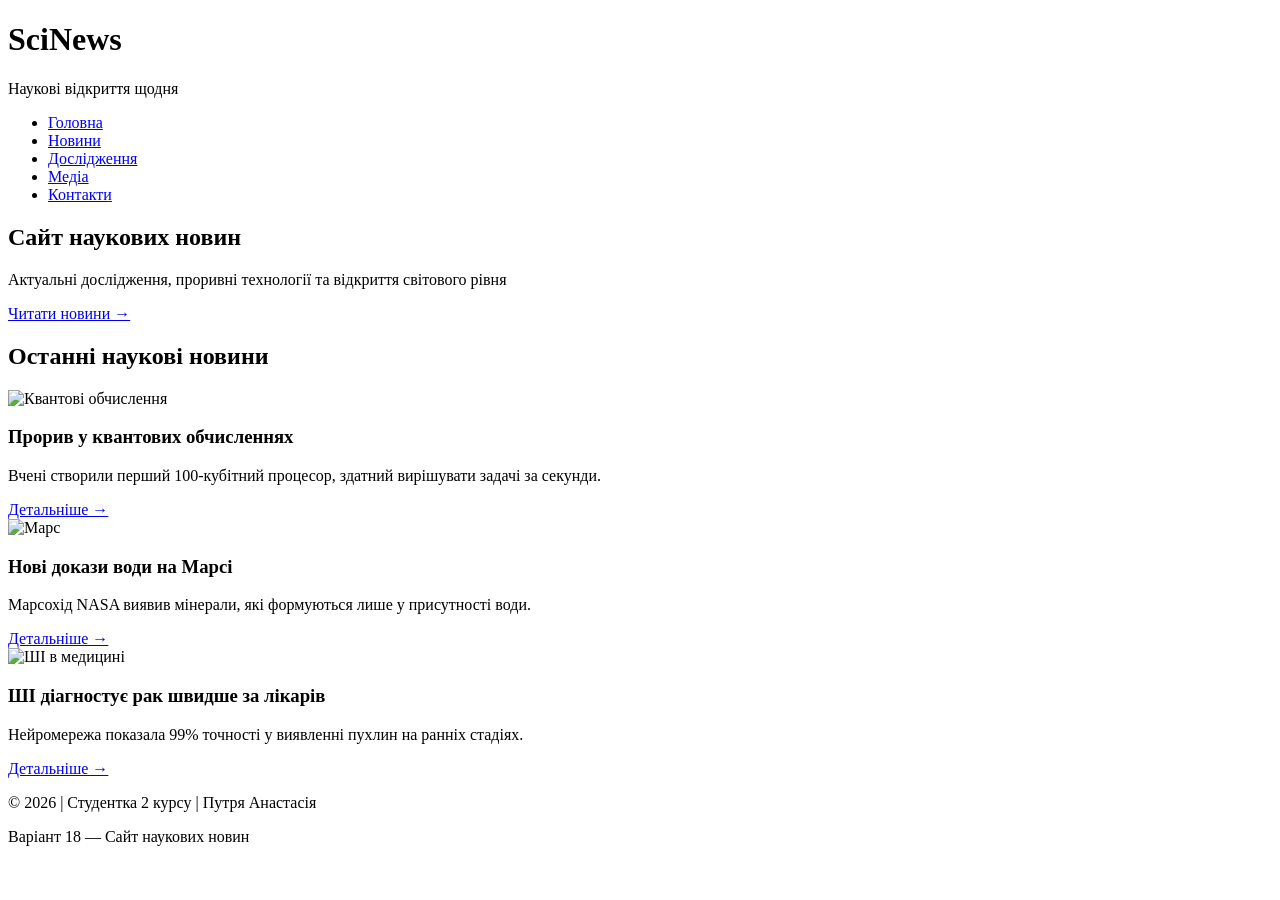
==== index.html @ b88ee468 "Перший коміт" ====
<!DOCTYPE html>
<html lang="uk">
<head>
    <meta charset="UTF-8">
    <meta name="viewport" content="width=device-width, initial-scale=1.0">
    <title>Наукові новини | Головна</title>
    <link rel="stylesheet" href="css/style.css">
</head>
<body>
    <header>
        <div class="container">
            <div class="header-content">
                <div class="logo">
                    <h1>SciNews</h1>
                    <p>Наукові відкриття щодня</p>
                </div>
                <nav>
                    <ul>
                        <li><a href="index.html" class="active">Головна</a></li>
                        <li><a href="page/news.html">Новини</a></li>
                        <li><a href="page/research.html">Дослідження</a></li>
                        <li><a href="page/media.html">Медіа</a></li>
                        <li><a href="page/contacts.html">Контакти</a></li>
                    </ul>
                </nav>
            </div>
        </div>
    </header>

    <main>
        <section class="hero">
            <div class="container">
                <h2>Сайт наукових новин</h2>
                <p>Актуальні дослідження, проривні технології та відкриття світового рівня</p>
                <a href="page/news.html" class="btn">Читати новини →</a>
            </div>
        </section>

        <section class="featured">
            <div class="container">
                <h2>Останні наукові новини</h2>
                <div class="news-grid">
                    <article class="news-card">
                        <img src="D:\web\ВАРІАНТ_18_Путря\IMAGES\1.webp" alt="Квантові обчислення">
                        <h3>Прорив у квантових обчисленнях</h3>
                        <p>Вчені створили перший 100-кубітний процесор, здатний вирішувати задачі за секунди.</p>
                        <a href="page/news.html" class="read-more">Детальніше →</a>
                    </article>
                    <article class="news-card">
                        <img src="D:\web\ВАРІАНТ_18_Путря\IMAGES\2.webp" alt="Марс">
                        <h3>Нові докази води на Марсі</h3>
                        <p>Марсохід NASA виявив мінерали, які формуються лише у присутності води.</p>
                        <a href="page/news.html" class="read-more">Детальніше →</a>
                    </article>
                    <article class="news-card">
                        <img src="D:\web\ВАРІАНТ_18_Путря\IMAGES\3.jpg" alt="ШІ в медицині">
                        <h3>ШІ діагностує рак швидше за лікарів</h3>
                        <p>Нейромережа показала 99% точності у виявленні пухлин на ранніх стадіях.</p>
                        <a href="page/news.html" class="read-more">Детальніше →</a>
                    </article>
                </div>
            </div>
        </section>
    </main>

    <footer class="mainfooter">
        <div class="container">
            <p>© 2026 | Студентка 2 курсу | Путря Анастасія</p>
            <p>Варіант 18 — Сайт наукових новин</p>
        </div>
    </footer>
</body>
</html>
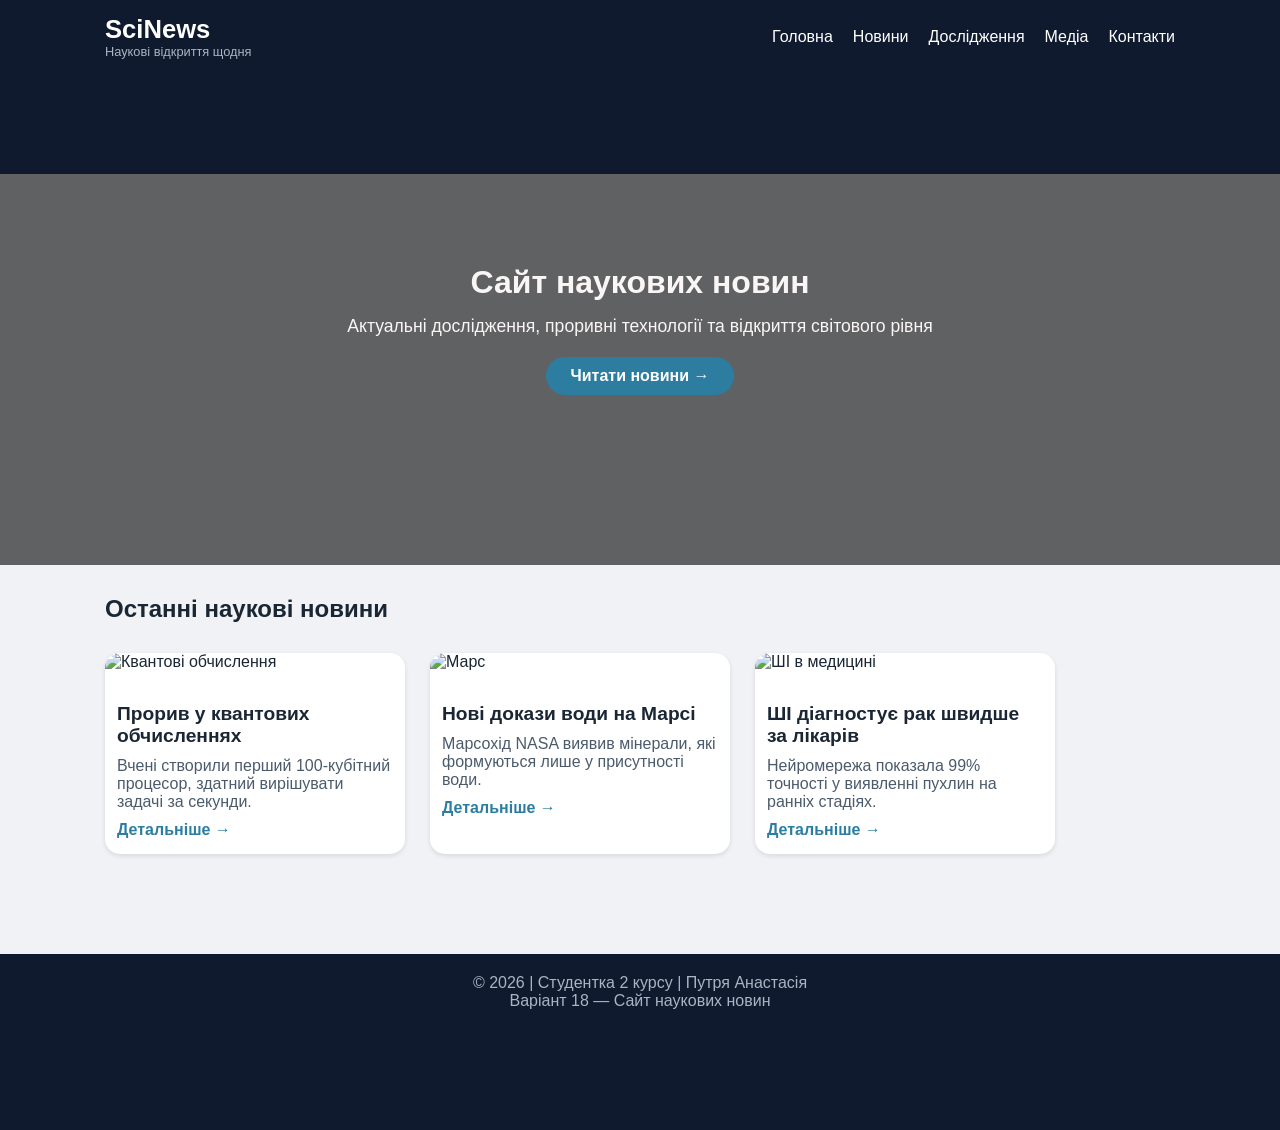
==== commit 2fe18abf: "Linked CSS file to HTML" ====
--- a/index.html
+++ b/index.html
@@ -4,7 +4,7 @@
     <meta charset="UTF-8">
     <meta name="viewport" content="width=device-width, initial-scale=1.0">
     <title>Наукові новини | Головна</title>
-    <link rel="stylesheet" href="css/style.css">
+    <link rel="stylesheet" href="CSS/style.css">
 </head>
 <body>
     <header>
@@ -70,4 +70,4 @@
         </div>
     </footer>
 </body>
-</html>+</html>
--- a/CSS/style.css
+++ b/CSS/style.css
@@ -0,0 +1,276 @@
+
+* {
+    margin: 0;
+    padding: 0;
+    box-sizing: border-box;
+}
+
+html, body {
+    height: 100%;
+}
+
+body {
+    display: flex;
+    flex-direction: column;
+    font-family: Arial, sans-serif;
+    background-color: #f0f2f5;
+    color: #1a2634;
+}
+
+
+.container {
+    max-width: 1100px;
+    margin: 0 auto;
+    margin-bottom: 100px;
+    padding: 0 15px;
+}
+
+header {
+    background-color: #0f1a2e;
+    color: white;
+    padding: 15px 0;
+}
+
+.header-content {
+    display: flex;
+    justify-content: space-between;
+    align-items: center;
+}
+
+.logo h1 {
+    font-size: 1.6rem;
+}
+
+.logo p {
+    font-size: 0.8rem;
+    color: #aab4c2;
+}
+
+nav ul {
+    display: flex;
+    list-style: none;
+    gap: 20px;
+}
+
+nav a {
+    color: white;
+    text-decoration: none;
+    padding: 8px 0;
+}
+
+nav a:hover {
+    color: #5dade2;
+    text-decoration: underline;
+}
+
+.hero {
+    background-image: linear-gradient(rgba(0,0,0,0.6), rgba(0,0,0,0.6)), url('https://zbruc.eu/sites/default/files/images/2023/02/z1675592614a213i.jpg');
+    background-size: cover;
+    background-position: center;
+    color: rgb(251, 246, 246);
+    text-align: center;
+    padding: 70px 20px;
+    margin-bottom: 30px;
+}
+
+.hero h2 {
+    font-size: 2rem;
+    margin-bottom: 15px;
+}
+
+.hero p {
+    font-size: 1.1rem;
+    max-width: 650px;
+    margin: 0 auto 20px;
+}
+
+.btn {
+    display: inline-block;
+    background-color: #2c7da0;
+    color: white;
+    padding: 10px 25px;
+    border-radius: 25px;
+    text-decoration: none;
+    font-weight: bold;
+    border: none;
+    cursor: pointer;
+}
+
+.btn:hover {
+    background-color: #1f5e7a;
+}
+
+.news-grid {
+    display: flex;
+    gap: 25px;
+    margin: 30px 0;
+}
+
+.news-card {
+    background: white;
+    border-radius: 15px;
+    width: 300px;
+    overflow: hidden;
+    box-shadow: 0 2px 5px rgba(0,0,0,0.1);
+}
+
+.news-card img {
+    width: 100%;
+    height: 180px;
+}
+
+.news-card h3 {
+    padding: 12px 12px 0;
+    font-size: 1.2rem;
+}
+
+.news-card p {
+    padding: 0 12px;
+    color: #4b5b6c;
+}
+
+.read-more {
+    display: inline-block;
+    margin: 10px 12px 15px;
+    color: #2c7da0;
+    text-decoration: none;
+    font-weight: bold;
+}
+
+.news-list {
+    margin: 30px 0;
+}
+
+.news-item {
+    display: flex;
+    gap: 20px;
+    background: white;
+    padding: 20px;
+    border-radius: 15px;
+    margin-bottom: 20px;
+}
+
+.news-item img {
+    width: 180px;
+    height: 120px;
+    border-radius: 10px;
+}
+
+.styled-table {
+    width: 100%;
+    border-collapse: collapse;
+    background: white;
+    margin: 25px 0;
+}
+
+.styled-table th,
+.styled-table td {
+    padding: 10px 12px;
+    text-align: left;
+    border: 1px solid #ddd;
+}
+
+.styled-table th {
+    background-color: #1a2a3f;
+    color: white;
+}
+
+.research-grid {
+    display: flex;
+    gap: 20px;
+    margin: 30px 0;
+}
+
+.research-card {
+    background: white;
+    padding: 20px;
+    border-radius: 15px;
+    width: 300px;
+    box-shadow: 0 2px 5px rgba(0,0,0,0.1);
+}
+
+.video-gallery {
+    display: flex;
+    gap: 25px;
+    margin: 30px 0;
+}
+
+.video-card {
+    background: white;
+    padding: 15px;
+    border-radius: 15px;
+    width: 400px;
+    box-shadow: 0 2px 5px rgba(0,0,0,0.1);
+}
+
+.video-card video,
+.video-card iframe {
+    width: 100%;
+    border-radius: 10px;
+    margin-bottom: 10px;
+}
+
+.contacts-grid {
+    display: flex;
+    gap: 25px;
+    margin: 30px 0;
+}
+
+.contact-info,
+.contact-form {
+    background: white;
+    padding: 25px;
+    border-radius: 15px;
+    flex: 1;
+    box-shadow: 0 2px 5px rgba(0,0,0,0.1);
+}
+
+.contact-form input,
+.contact-form textarea {
+    width: 100%;
+    padding: 10px;
+    margin-bottom: 15px;
+    border: 1px solid #ccc;
+    border-radius: 8px;
+}
+
+.external-links {
+    background: #e4eef7;
+    padding: 20px;
+    border-radius: 15px;
+    margin: 25px 0;
+}
+
+.external-links ul {
+    list-style: none;
+    margin-top: 10px;
+}
+
+.external-links li {
+    margin: 8px 0;
+}
+
+.external-links a {
+    color: #1f5e7a;
+    text-decoration: none;
+}
+
+.external-links a:hover {
+    text-decoration: underline;
+}
+
+footer {
+    background-color: #0f1a2e;
+    color: #aab4c2;
+    text-align: center;
+    padding: 20px 0;
+}
+
+h2, h3 {
+    margin-top: 20px;
+    margin-bottom: 10px;
+}
+.mainfooter {
+    bottom: 0;
+    left: 0;
+}
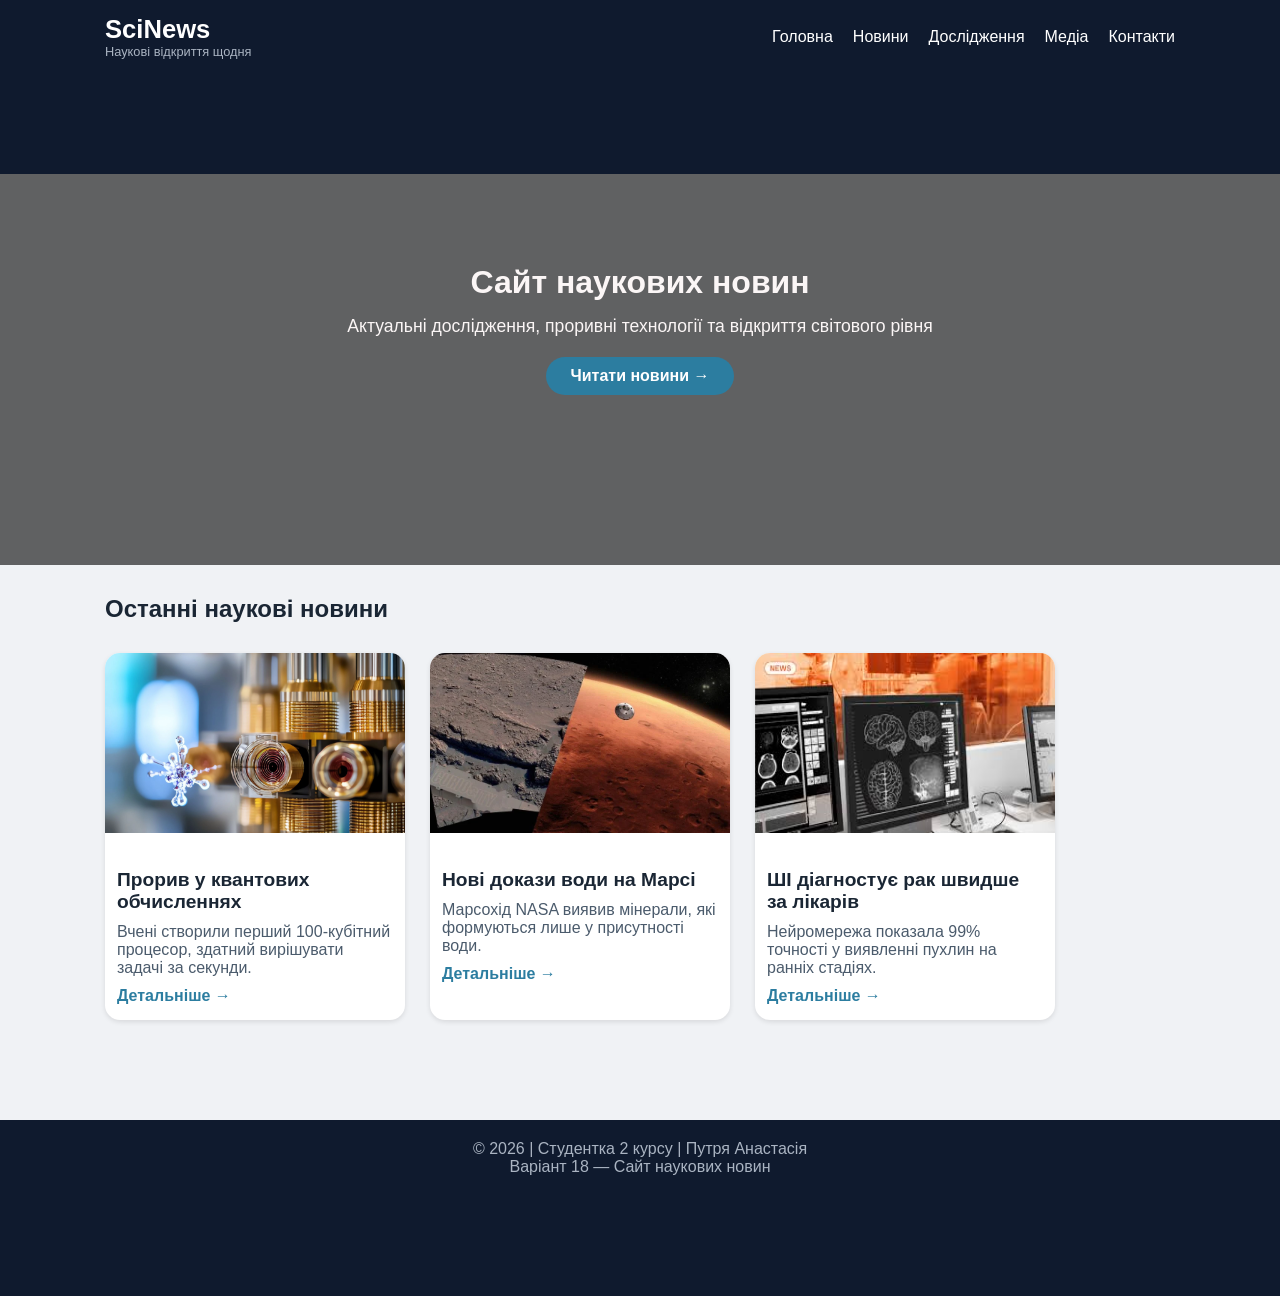
==== commit 1eb6ed84: "Fixed conection" ====
--- a/index.html
+++ b/index.html
@@ -17,10 +17,10 @@
                 <nav>
                     <ul>
                         <li><a href="index.html" class="active">Головна</a></li>
-                        <li><a href="page/news.html">Новини</a></li>
-                        <li><a href="page/research.html">Дослідження</a></li>
-                        <li><a href="page/media.html">Медіа</a></li>
-                        <li><a href="page/contacts.html">Контакти</a></li>
+                        <li><a href="PAGE/news.html">Новини</a></li>
+                        <li><a href="PAGE/research.html">Дослідження</a></li>
+                        <li><a href="PAGE/media.html">Медіа</a></li>
+                        <li><a href="PAGE/contacts.html">Контакти</a></li>
                     </ul>
                 </nav>
             </div>
@@ -32,7 +32,7 @@
             <div class="container">
                 <h2>Сайт наукових новин</h2>
                 <p>Актуальні дослідження, проривні технології та відкриття світового рівня</p>
-                <a href="page/news.html" class="btn">Читати новини →</a>
+                <a href="PAGE/news.html" class="btn">Читати новини →</a>
             </div>
         </section>
 
@@ -41,22 +41,22 @@
                 <h2>Останні наукові новини</h2>
                 <div class="news-grid">
                     <article class="news-card">
-                        <img src="D:\web\ВАРІАНТ_18_Путря\IMAGES\1.webp" alt="Квантові обчислення">
+                        <img src="IMAGES/1.webp" alt="Квантові обчислення">
                         <h3>Прорив у квантових обчисленнях</h3>
                         <p>Вчені створили перший 100-кубітний процесор, здатний вирішувати задачі за секунди.</p>
-                        <a href="page/news.html" class="read-more">Детальніше →</a>
+                        <a href="PAGE/news.html" class="read-more">Детальніше →</a>
                     </article>
                     <article class="news-card">
-                        <img src="D:\web\ВАРІАНТ_18_Путря\IMAGES\2.webp" alt="Марс">
+                        <img src="IMAGES/2.webp" alt="Марс">
                         <h3>Нові докази води на Марсі</h3>
                         <p>Марсохід NASA виявив мінерали, які формуються лише у присутності води.</p>
-                        <a href="page/news.html" class="read-more">Детальніше →</a>
+                        <a href="PAGE/news.html" class="read-more">Детальніше →</a>
                     </article>
                     <article class="news-card">
-                        <img src="D:\web\ВАРІАНТ_18_Путря\IMAGES\3.jpg" alt="ШІ в медицині">
+                        <img src="IMAGES/3.jpg" alt="ШІ в медицині">
                         <h3>ШІ діагностує рак швидше за лікарів</h3>
                         <p>Нейромережа показала 99% точності у виявленні пухлин на ранніх стадіях.</p>
-                        <a href="page/news.html" class="read-more">Детальніше →</a>
+                        <a href="PAGE/news.html" class="read-more">Детальніше →</a>
                     </article>
                 </div>
             </div>
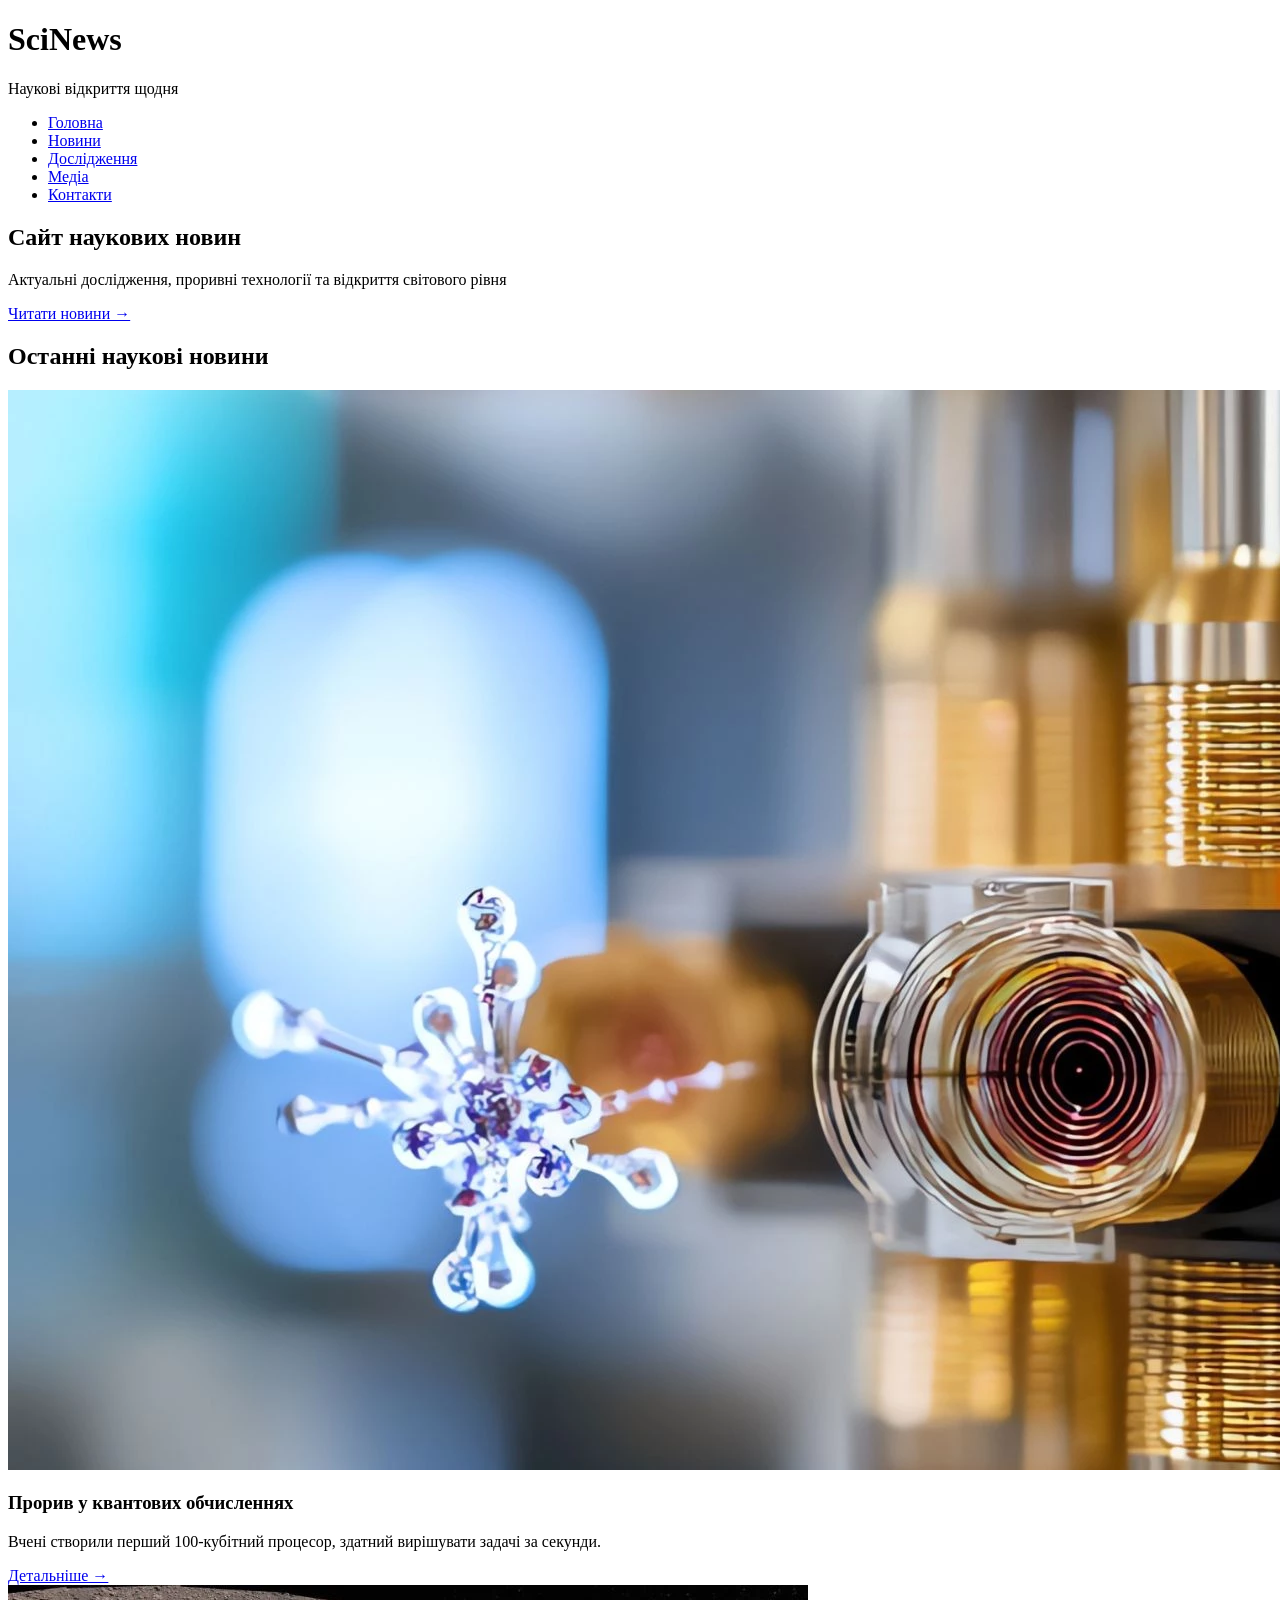
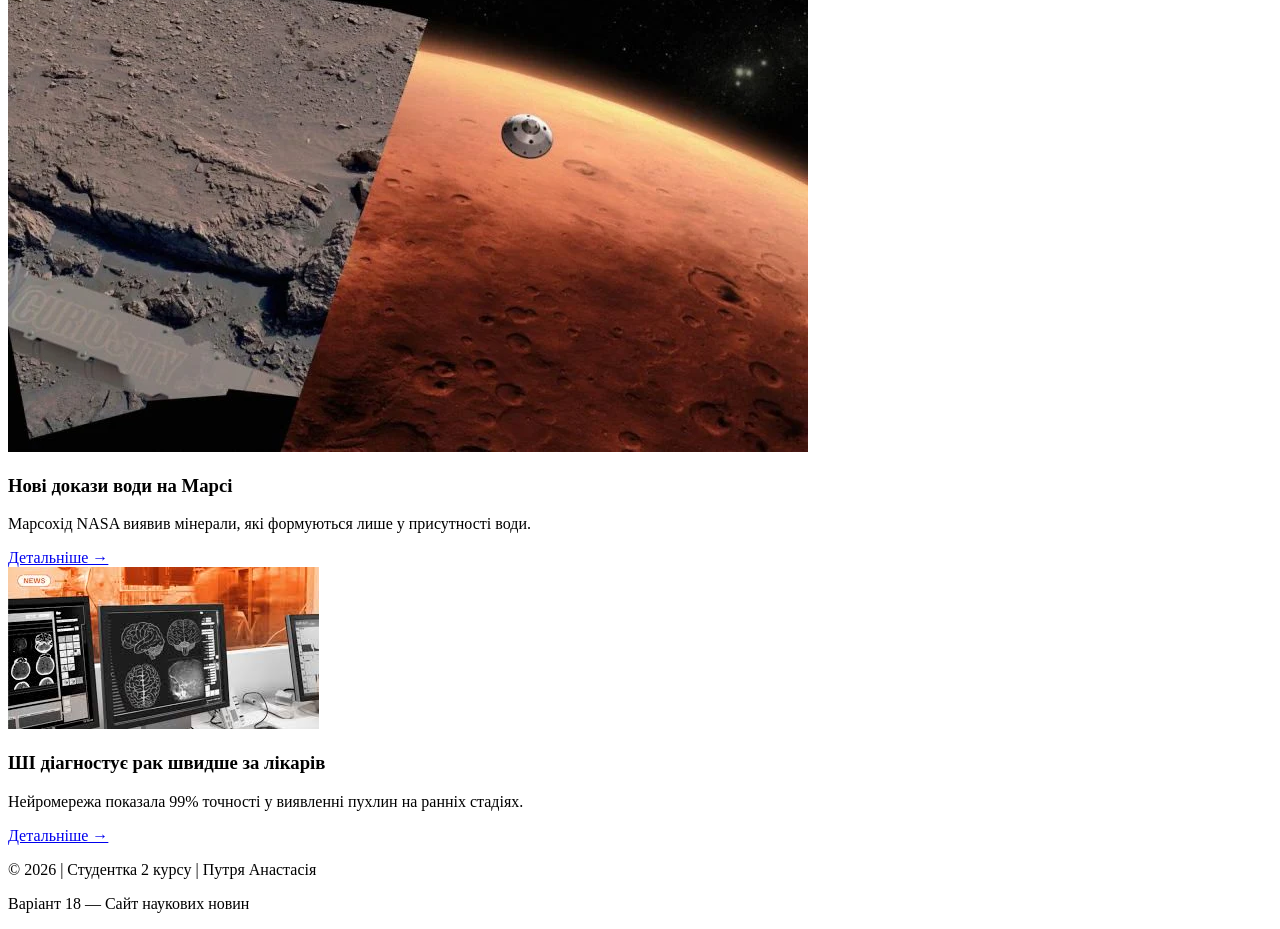
==== commit 58f32284: "Add README and update project files" ====
--- a/index.html
+++ b/index.html
@@ -4,7 +4,7 @@
     <meta charset="UTF-8">
     <meta name="viewport" content="width=device-width, initial-scale=1.0">
     <title>Наукові новини | Головна</title>
-    <link rel="stylesheet" href="CSS/style.css">
+    <link rel="stylesheet" href="css/style.css">
 </head>
 <body>
     <header>
@@ -17,10 +17,10 @@
                 <nav>
                     <ul>
                         <li><a href="index.html" class="active">Головна</a></li>
-                        <li><a href="PAGE/news.html">Новини</a></li>
-                        <li><a href="PAGE/research.html">Дослідження</a></li>
-                        <li><a href="PAGE/media.html">Медіа</a></li>
-                        <li><a href="PAGE/contacts.html">Контакти</a></li>
+                        <li><a href="page/news.html">Новини</a></li>
+                        <li><a href="page/research.html">Дослідження</a></li>
+                        <li><a href="page/media.html">Медіа</a></li>
+                        <li><a href="page/contacts.html">Контакти</a></li>
                     </ul>
                 </nav>
             </div>
@@ -32,7 +32,7 @@
             <div class="container">
                 <h2>Сайт наукових новин</h2>
                 <p>Актуальні дослідження, проривні технології та відкриття світового рівня</p>
-                <a href="PAGE/news.html" class="btn">Читати новини →</a>
+                <a href="page/news.html" class="btn">Читати новини →</a>
             </div>
         </section>
 
@@ -44,19 +44,19 @@
                         <img src="IMAGES/1.webp" alt="Квантові обчислення">
                         <h3>Прорив у квантових обчисленнях</h3>
                         <p>Вчені створили перший 100-кубітний процесор, здатний вирішувати задачі за секунди.</p>
-                        <a href="PAGE/news.html" class="read-more">Детальніше →</a>
+                        <a href="page/news.html" class="read-more">Детальніше →</a>
                     </article>
                     <article class="news-card">
                         <img src="IMAGES/2.webp" alt="Марс">
                         <h3>Нові докази води на Марсі</h3>
                         <p>Марсохід NASA виявив мінерали, які формуються лише у присутності води.</p>
-                        <a href="PAGE/news.html" class="read-more">Детальніше →</a>
+                        <a href="page/news.html" class="read-more">Детальніше →</a>
                     </article>
                     <article class="news-card">
                         <img src="IMAGES/3.jpg" alt="ШІ в медицині">
                         <h3>ШІ діагностує рак швидше за лікарів</h3>
                         <p>Нейромережа показала 99% точності у виявленні пухлин на ранніх стадіях.</p>
-                        <a href="PAGE/news.html" class="read-more">Детальніше →</a>
+                        <a href="page/news.html" class="read-more">Детальніше →</a>
                     </article>
                 </div>
             </div>
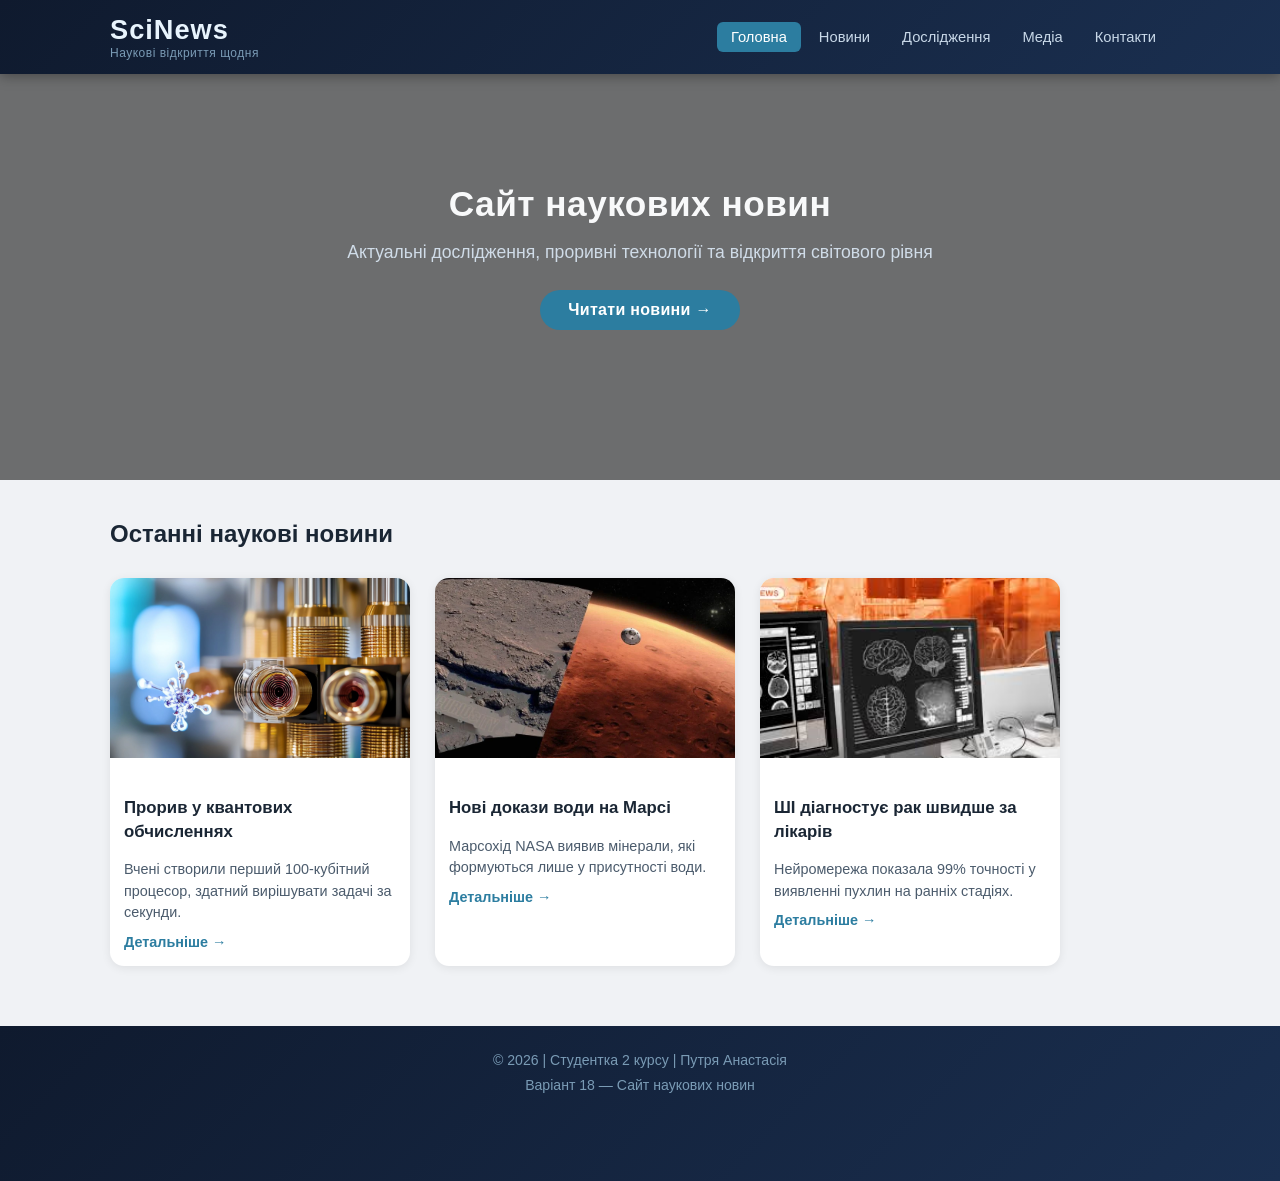
==== commit 58f8f276: "Fix img" ====
--- a/index.html
+++ b/index.html
@@ -41,19 +41,19 @@
                 <h2>Останні наукові новини</h2>
                 <div class="news-grid">
                     <article class="news-card">
-                        <img src="IMAGES/1.webp" alt="Квантові обчислення">
+                        <img src="images/1.webp" alt="Квантові обчислення">
                         <h3>Прорив у квантових обчисленнях</h3>
                         <p>Вчені створили перший 100-кубітний процесор, здатний вирішувати задачі за секунди.</p>
                         <a href="page/news.html" class="read-more">Детальніше →</a>
                     </article>
                     <article class="news-card">
-                        <img src="IMAGES/2.webp" alt="Марс">
+                        <img src="images/2.webp" alt="Марс">
                         <h3>Нові докази води на Марсі</h3>
                         <p>Марсохід NASA виявив мінерали, які формуються лише у присутності води.</p>
                         <a href="page/news.html" class="read-more">Детальніше →</a>
                     </article>
                     <article class="news-card">
-                        <img src="IMAGES/3.jpg" alt="ШІ в медицині">
+                        <img src="images/3.jpg" alt="ШІ в медицині">
                         <h3>ШІ діагностує рак швидше за лікарів</h3>
                         <p>Нейромережа показала 99% точності у виявленні пухлин на ранніх стадіях.</p>
                         <a href="page/news.html" class="read-more">Детальніше →</a>
--- a/css/style.css
+++ b/css/style.css
@@ -0,0 +1,402 @@
+* {
+    margin: 0;
+    padding: 0;
+    box-sizing: border-box;
+}
+
+html, body {
+    height: 100%;
+}
+
+body {
+    display: flex;
+    flex-direction: column;
+    font-family: 'Segoe UI', Arial, sans-serif;
+    background-color: #f0f2f5;
+    color: #1a2634;
+}
+
+.container {
+    max-width: 1100px;
+    margin: 0 auto;
+    margin-bottom: 60px;
+    padding: 0 20px;
+}
+
+header {
+    background: linear-gradient(135deg, #0f1a2e 0%, #1a2f50 100%);
+    color: white;
+    box-shadow: 0 2px 12px rgba(0, 0, 0, 0.35);
+    position: sticky;
+    top: 0;
+    z-index: 100;
+}
+
+header .container {
+    margin-bottom: 0;
+    padding: 14px 20px;
+}
+
+.header-content {
+    display: flex;
+    justify-content: space-between;
+    align-items: center;
+}
+
+.logo h1 {
+    font-size: 1.7rem;
+    letter-spacing: 1px;
+    color: #e8f4fd;
+}
+
+.logo p {
+    font-size: 0.75rem;
+    color: #7a9bb5;
+    letter-spacing: 0.5px;
+}
+
+nav ul {
+    display: flex;
+    list-style: none;
+    gap: 4px;
+}
+
+nav a {
+    color: #c8d8e8;
+    text-decoration: none;
+    padding: 7px 14px;
+    border-radius: 6px;
+    font-size: 0.92rem;
+    font-weight: 500;
+    transition: background 0.2s, color 0.2s;
+}
+
+nav a:hover {
+    background: rgba(93, 173, 226, 0.18);
+    color: #5dade2;
+}
+
+nav a.active {
+    background: #2c7da0;
+    color: #fff;
+}
+
+.hero {
+    background-image: linear-gradient(rgba(0,0,0,0.55), rgba(0,0,0,0.55)),
+        url('https://zbruc.eu/sites/default/files/images/2023/02/z1675592614a213i.jpg');
+    background-size: cover;
+    background-position: center;
+    color: #f8f9fa;
+    text-align: center;
+    padding: 90px 20px;
+    margin-bottom: 40px;
+}
+
+.hero h2 {
+    font-size: 2.2rem;
+    margin-bottom: 14px;
+    letter-spacing: 0.5px;
+}
+
+.hero p {
+    font-size: 1.1rem;
+    max-width: 650px;
+    margin: 0 auto 24px;
+    color: #d0dce8;
+    line-height: 1.6;
+}
+
+.btn {
+    display: inline-block;
+    background-color: #2c7da0;
+    color: white;
+    padding: 11px 28px;
+    border-radius: 25px;
+    text-decoration: none;
+    font-weight: 600;
+    border: none;
+    cursor: pointer;
+    transition: background 0.2s, transform 0.15s;
+    letter-spacing: 0.3px;
+}
+
+.btn:hover {
+    background-color: #1f5e7a;
+    transform: translateY(-1px);
+}
+
+.news-grid {
+    display: flex;
+    gap: 25px;
+    margin: 30px 0;
+}
+
+.news-card {
+    background: white;
+    border-radius: 14px;
+    width: 300px;
+    overflow: hidden;
+    box-shadow: 0 2px 10px rgba(0,0,0,0.08);
+    transition: box-shadow 0.2s, transform 0.2s;
+}
+
+.news-card:hover {
+    box-shadow: 0 6px 20px rgba(0,0,0,0.13);
+    transform: translateY(-3px);
+}
+
+.news-card img {
+    width: 100%;
+    height: 180px;
+    object-fit: cover;
+}
+
+.news-card h3 {
+    padding: 14px 14px 6px;
+    font-size: 1.05rem;
+    line-height: 1.4;
+}
+
+.news-card p {
+    padding: 0 14px;
+    color: #4b5b6c;
+    font-size: 0.9rem;
+    line-height: 1.5;
+}
+
+.read-more {
+    display: inline-block;
+    margin: 10px 14px 16px;
+    color: #2c7da0;
+    text-decoration: none;
+    font-weight: 600;
+    font-size: 0.9rem;
+    transition: color 0.2s;
+}
+
+.read-more:hover {
+    color: #1f5e7a;
+}
+
+.news-list {
+    margin: 30px 0;
+}
+
+.news-item {
+    display: flex;
+    gap: 20px;
+    background: white;
+    padding: 20px;
+    border-radius: 14px;
+    margin-bottom: 18px;
+    box-shadow: 0 2px 8px rgba(0,0,0,0.07);
+    transition: box-shadow 0.2s;
+}
+
+.news-item:hover {
+    box-shadow: 0 4px 16px rgba(0,0,0,0.12);
+}
+
+.news-item img {
+    width: 180px;
+    height: 120px;
+    border-radius: 10px;
+    object-fit: cover;
+    flex-shrink: 0;
+}
+
+.styled-table {
+    width: 100%;
+    border-collapse: collapse;
+    background: white;
+    margin: 25px 0;
+    border-radius: 12px;
+    overflow: hidden;
+    box-shadow: 0 2px 8px rgba(0,0,0,0.07);
+}
+
+.styled-table th,
+.styled-table td {
+    padding: 12px 16px;
+    text-align: left;
+    border-bottom: 1px solid #e8edf2;
+}
+
+.styled-table th {
+    background-color: #1a2a3f;
+    color: white;
+    font-weight: 600;
+    font-size: 0.9rem;
+    letter-spacing: 0.3px;
+}
+
+.styled-table tbody tr:hover {
+    background-color: #f4f8fb;
+}
+
+.research-grid {
+    display: flex;
+    gap: 20px;
+    margin: 30px 0;
+}
+
+.research-card {
+    background: white;
+    padding: 22px;
+    border-radius: 14px;
+    flex: 1;
+    box-shadow: 0 2px 8px rgba(0,0,0,0.08);
+    transition: box-shadow 0.2s, transform 0.2s;
+}
+
+.research-card:hover {
+    box-shadow: 0 6px 18px rgba(0,0,0,0.12);
+    transform: translateY(-2px);
+}
+
+.research-card h3 {
+    font-size: 1rem;
+    color: #1a2a3f;
+    margin-bottom: 10px;
+}
+
+.research-card p {
+    font-size: 0.9rem;
+    color: #4b5b6c;
+    line-height: 1.55;
+}
+
+.video-gallery {
+    display: flex;
+    gap: 25px;
+    margin: 30px 0;
+}
+
+.video-card {
+    background: white;
+    padding: 16px;
+    border-radius: 14px;
+    flex: 1;
+    box-shadow: 0 2px 8px rgba(0,0,0,0.08);
+}
+
+.video-card h3 {
+    font-size: 1rem;
+    margin-bottom: 12px;
+    color: #1a2a3f;
+}
+
+.video-card p {
+    font-size: 0.88rem;
+    color: #4b5b6c;
+    margin-top: 10px;
+}
+
+.video-card video,
+.video-card iframe {
+    width: 100%;
+    border-radius: 10px;
+    margin-bottom: 6px;
+}
+
+.contacts-grid {
+    display: flex;
+    gap: 25px;
+    margin: 30px 0;
+}
+
+.contact-info,
+.contact-form {
+    background: white;
+    padding: 28px;
+    border-radius: 14px;
+    flex: 1;
+    box-shadow: 0 2px 8px rgba(0,0,0,0.08);
+}
+
+.contact-info h3 {
+    color: #1a2a3f;
+    margin-bottom: 10px;
+    font-size: 1rem;
+}
+
+.contact-info p {
+    font-size: 0.92rem;
+    color: #4b5b6c;
+    line-height: 1.7;
+}
+
+.contact-form input,
+.contact-form textarea {
+    width: 100%;
+    padding: 10px 14px;
+    margin-bottom: 14px;
+    border: 1px solid #d0d8e0;
+    border-radius: 8px;
+    font-family: inherit;
+    font-size: 0.92rem;
+    outline: none;
+}
+
+.external-links {
+    background: #e4eef7;
+    padding: 22px 24px;
+    border-radius: 14px;
+    margin: 25px 0;
+}
+
+.external-links h3 {
+    color: #1a2a3f;
+    margin-bottom: 10px;
+    font-size: 1rem;
+}
+
+.external-links ul {
+    list-style: none;
+    margin-top: 8px;
+}
+
+.external-links li {
+    margin: 8px 0;
+}
+
+.external-links a {
+    color: #1f5e7a;
+    text-decoration: none;
+    font-size: 0.92rem;
+    font-weight: 500;
+}
+
+.external-links a:hover {
+    text-decoration: underline;
+    color: #2c7da0;
+}
+
+.subtitle {
+    color: #6b7f92;
+    font-size: 0.95rem;
+    margin-bottom: 10px;
+}
+
+footer {
+    background: linear-gradient(135deg, #0f1a2e 0%, #1a2f50 100%);
+    color: #7a9bb5;
+    text-align: center;
+    padding: 22px 0;
+    margin-top: auto;
+}
+
+footer p {
+    font-size: 0.88rem;
+    line-height: 1.8;
+}
+
+h2, h3 {
+    margin-top: 20px;
+    margin-bottom: 10px;
+}
+
+.mainfooter {
+    bottom: 0;
+    left: 0;
+}
